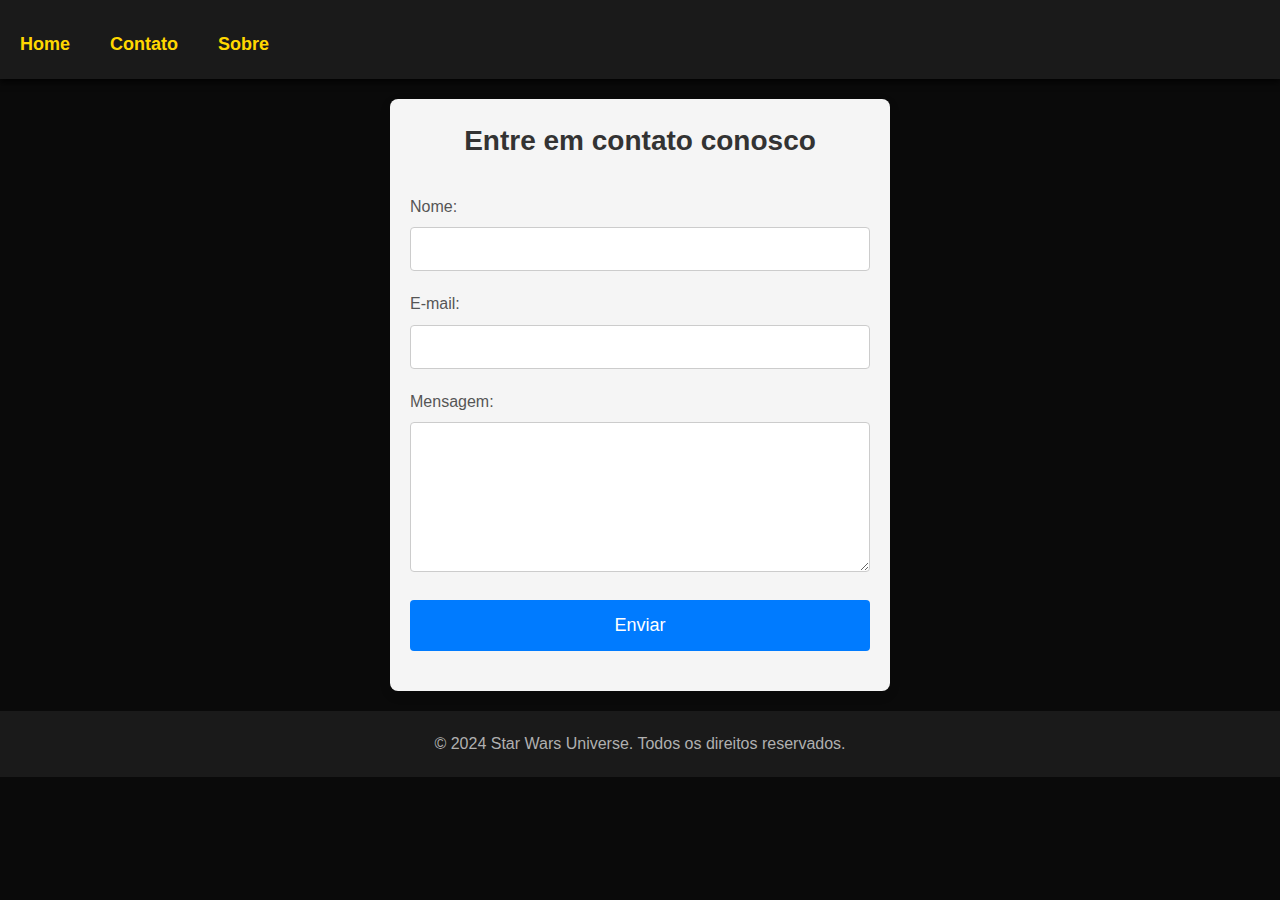
==== amanda/contato.html @ 566facf9 "Add files via upload" ====
<!DOCTYPE html>
<html lang="pt-BR">
<head>
    <meta charset="UTF-8">
    <meta name="viewport" content="width=device-width, initial-scale=1.0">
    <title>Contato - Star Wars</title>
    <link rel="stylesheet" href="styles.css">
</head>
<body>
    <header>
        <nav>
            <ul>
                <li><a href="index.html">Home</a></li>
                <li><a href="contato.html">Contato</a></li>
                <li><a href="#">Sobre</a></li>
            </ul>
        </nav>
    </header>

    <main>
        <section class="contact-form">
            <div class="form-header">
                <h1>Entre em contato conosco</h1>
            </div>
            <div class="form-body">
                <form>
                    <div class="form-group">
                        <label for="name">Nome:</label>
                        <input type="text" id="name" name="name" required>
                    </div>
        
                    <div class="form-group">
                        <label for="email">E-mail:</label>
                        <input type="email" id="email" name="email" required>
                    </div>
        
                    <div class="form-group">
                        <label for="message">Mensagem:</label>
                        <textarea id="message" name="message" required></textarea>
                    </div>
        
                    <div class="form-group">
                        <button type="submit" class="button">Enviar</button>
                    </div>
                </form>
            </div>
        </section>
        
    </main>

    <footer>
        <p>&copy; 2024 Star Wars Universe. Todos os direitos reservados.</p>
    </footer>
</body>
</html>
---- amanda/styles.css ----
* {
    margin: 0;
    padding: 0;
    box-sizing: border-box;
}

body {
    font-family: 'Arial', sans-serif;
    background-color: #0a0a0a;
    color: #fff;
    line-height: 1.6;
}

.container {
    width: 90%;
    margin: 0 auto;
}

header {
    background-color: #1a1a1a;
    padding: 20px 0;
    box-shadow: 0 4px 6px rgba(0, 0, 0, 0.7);
}

nav {
    display: flex;
    align-items: center;
    justify-content: space-between;
    flex-wrap: wrap;
}

nav .logo {
    height: 80px;
}

nav ul {
    list-style: none;
    display: flex;
    flex-wrap: wrap;
    justify-content: center;
    margin-top: 10px;
}

nav ul li {
    margin: 0 20px;
}

nav ul li a {
    color: #FFD700;
    text-decoration: none;
    font-size: 18px;
    font-weight: bold;
    transition: color 0.3s ease;
}

nav ul li a:hover {
    color: #FF6F00;
    text-shadow: 0px 0px 10px rgba(255, 165, 0, 0.8);
}

.hero {
    background: url('img/star-background.jpg') no-repeat center center/cover;
    padding: 120px 0;
    text-align: center;
    background-attachment: fixed;
    position: relative;
}

.hero h1 {
    font-size: 4rem;
    color: #FFD700;
    margin-bottom: 20px;
    text-shadow: 2px 2px 4px rgba(0, 0, 0, 0.8);
}

.hero p {
    font-size: 1.5rem;
    color: #fff;
    text-shadow: 1px 1px 3px rgba(0, 0, 0, 0.8);
}

.content {
    background-color: #3c1f57;
    padding: 50px 0;
}

.content h2 {
    font-size: 2.5rem;
    color: #FFD700;
    margin-bottom: 20px;
    text-align: center;
    text-shadow: 2px 2px 4px rgba(0, 0, 0, 0.6);
}

.content p {
    font-size: 1.2rem;
    color: #B0B0B0;
    line-height: 1.6;
    text-align: justify;
    margin-bottom: 20px;
}

footer {
    margin-top: 20px;
    background-color: #1a1a1a;
    padding: 20px 0;
    text-align: center;
    font-size: 1rem;
}

footer p {
    color: #B0B0B0;
}

#foto {
    width: auto;
    height: auto;
    margin-top: 30px;
    border-radius: 30px;
    box-shadow: 25px 0px 15px #FF6F00;
}

#logo {
    width: 100px;
    height: 100px;
    border-radius: 50%;
    transition: transform 0.3s ease;
}

#logo:hover {
    transform: scale(1.1);
}

.contact-form {
    width: 80%;
    max-width: 500px;
    margin: 0 auto;
    margin-top: 20px;
    padding: 20px;
    background-color: whitesmoke;
    border-radius: 8px;
    box-shadow: 0 4px 12px rgba(0, 0, 0, 0.1);
    font-family: Arial, sans-serif;
}

.form-header h1 {
    text-align: center;
    color: #333;
    font-size: 28px;
    margin-bottom: 30px;
    font-weight: bold;
}

.form-body {
    display: flex;
    flex-direction: column;
}

.form-group {
    margin-bottom: 20px;
}

.form-group label {
    display: block;
    font-size: 16px;
    color: #555;
    margin-bottom: 8px;
}

.form-group input, .form-group textarea {
    width: 100%;
    padding: 12px;
    font-size: 16px;
    border: 1px solid #ccc;
    border-radius: 4px;
    box-sizing: border-box;
}

.form-group input:focus, .form-group textarea:focus {
    border-color: #007BFF;
    outline: none;
}

.form-group textarea {
    height: 150px;
    resize: vertical;
}

.button {
    width: 100%;
    padding: 15px;
    background-color: #007BFF;
    color: white;
    font-size: 18px;
    border: none;
    border-radius: 4px;
    cursor: pointer;
    transition: background-color 0.3s ease;
}

.button:hover {
    background-color: #0056b3;
}

@media (max-width: 768px) {
    nav ul {
        flex-direction: column;
        align-items: center;
    }

    nav ul li {
        margin: 10px 0;
    }

    .hero h1 {
        font-size: 3rem;
    }

    .hero p {
        font-size: 1.2rem;
    }

    .content h2 {
        font-size: 2rem;
    }

    .content p {
        font-size: 1rem;
    }

    .contact-form {
        width: 90%;
        padding: 15px;
    }
}

@media (max-width: 480px) {
    .hero h1 {
        font-size: 2.5rem;
    }

    .contact-form {
        width: 100%;
        padding: 10px;
    }
}
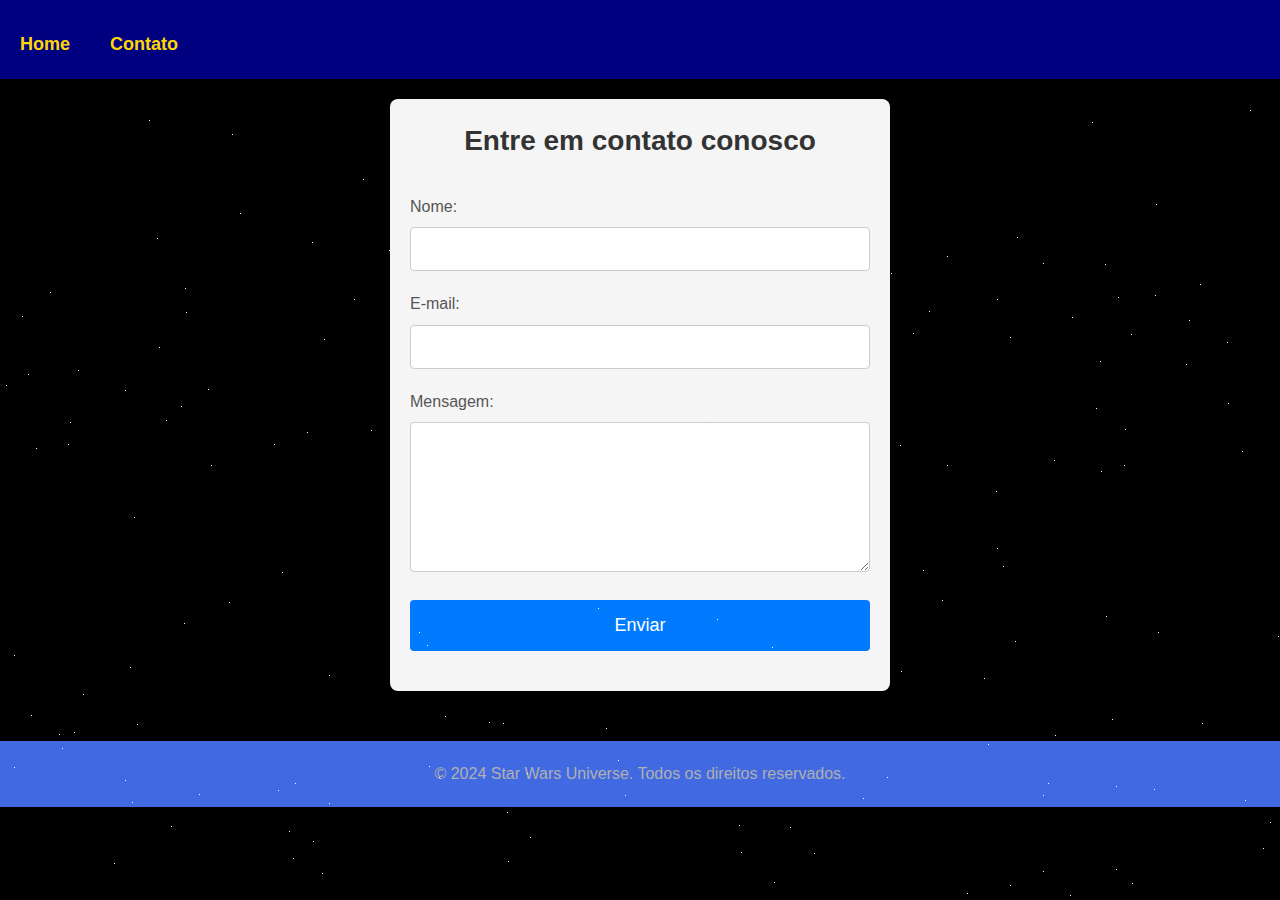
==== commit fcce682b: "cansei" ====
--- a/amanda/contato.html
+++ b/amanda/contato.html
@@ -12,8 +12,8 @@
             <ul>
                 <li><a href="index.html">Home</a></li>
                 <li><a href="contato.html">Contato</a></li>
-                <li><a href="#">Sobre</a></li>
             </ul>
+            <div class="stars">
         </nav>
     </header>
 
@@ -47,7 +47,7 @@
         </section>
         
     </main>
-
+</div>
     <footer>
         <p>&copy; 2024 Star Wars Universe. Todos os direitos reservados.</p>
     </footer>
--- a/amanda/styles.css
+++ b/amanda/styles.css
@@ -6,10 +6,41 @@
 
 body {
     font-family: 'Arial', sans-serif;
-    background-color: #0a0a0a;
-    color: #fff;
+    background-color: #000000; /* Negro Espacial */
+    color: #f4f4f4; /* Cor de texto mais clara */
     line-height: 1.6;
 }
+
+/* Tema Star Wars */
+.black-sky {
+    background-color: #000000; /* Fundo negro profundo */
+    color: #FFCC00; /* Amarelo Dourado para elementos de destaque */
+}
+
+body::before {
+    content: "";
+    position: absolute;
+    top: 0;
+    left: 0;
+    width: 100%;
+    height: 100%;
+    background: url('https://www.transparenttextures.com/patterns/stars.png') repeat; /* Imagem de estrelas */
+    z-index: -1;
+}
+
+.stars {
+    position: absolute;
+    top: 100px;
+    left: -700px;
+    width: 1px;
+    height: 1px;
+    background: transparent;
+    box-shadow: 970px 909px #FFF , 1px 149px #FFF , 736px 348px #FFF , 1352px 1333px #FFF , 57px 1598px #FFF , 1007px 332px #FFF , 1474px 782px #FFF , 726px 826px #FFF , 768px 344px #FFF , 1673px 1878px #FFF , 1970px 722px #FFF , 123px 79px #FFF , 1137px 1554px #FFF , 490px 521px #FFF , 1277px 1346px #FFF , 14px 1701px #FFF , 114px 1127px #FFF , 849px 20px #FFF , 1697px 199px #FFF , 1013px 741px #FFF , 1643px 1821px #FFF , 1335px 1355px #FFF , 825px 290px #FFF , 1670px 1346px #FFF , 345px 1925px #FFF , 1063px 1880px #FFF , 265px 1203px #FFF , 1328px 493px #FFF , 1152px 806px #FFF , 661px 602px #FFF , 520px 1515px #FFF , 1256px 1907px #FFF , 1882px 1525px #FFF , 1024px 239px #FFF , 1959px 1343px #FFF , 623px 1380px #FFF , 1717px 1542px #FFF , 1318px 660px #FFF , 1586px 1581px #FFF , 340px 284px #FFF , 553px 1556px #FFF , 609px 800px #FFF , 613px 244px #FFF , 927px 1327px #FFF , 957px 1869px #FFF , 1029px 575px #FFF , 1851px 1438px #FFF , 1043px 819px #FFF , 1297px 1312px #FFF , 1361px 1224px #FFF , 974px 344px #FFF , 715px 1931px #FFF , 1583px 1370px #FFF , 1359px 1395px #FFF , 433px 1356px #FFF , 1818px 197px #FFF , 973px 1115px #FFF , 353px 1356px #FFF , 558px 1060px #FFF , 1584px 414px #FFF , 1272px 1404px #FFF , 1792px 22px #FFF , 147px 1524px #FFF , 751px 1032px #FFF , 1945px 700px #FFF , 366px 241px #FFF , 1119px 532px #FFF , 1029px 703px #FFF , 575px 888px #FFF , 1568px 1488px #FFF , 1527px 1002px #FFF , 471px 783px #FFF , 90px 1160px #FFF , 1646px 1805px #FFF , 714px 667px #FFF , 644px 1716px #FFF , 1917px 1700px #FFF , 1241px 1645px #FFF , 1285px 1327px #FFF , 1560px 132px #FFF , 1645px 1753px #FFF , 1703px 466px #FFF , 1099px 929px #FFF , 1629px 1954px #FFF , 1103px 338px #FFF , 1427px 1660px #FFF , 652px 1031px #FFF , 958px 1744px #FFF , 1015px 1712px #FFF , 1452px 1076px #FFF , 229px 1483px #FFF , 84px 1847px #FFF , 1671px 1333px #FFF , 1600px 345px #FFF , 1307px 168px #FFF , 915px 921px #FFF , 1367px 1826px #FFF , 1085px 1685px #FFF , 1514px 753px #FFF , 859px 1015px #FFF , 1871px 1239px #FFF , 1522px 381px #FFF , 981px 906px #FFF , 1207px 712px #FFF , 1197px 820px #FFF , 1573px 1186px #FFF , 864px 1824px #FFF , 1534px 1340px #FFF , 629px 607px #FFF , 1409px 997px #FFF , 882px 1459px #FFF , 150px 310px #FFF , 785px 1231px #FFF , 884px 523px #FFF , 1963px 1004px #FFF , 1529px 1395px #FFF , 632px 665px #FFF , 388px 1668px #FFF , 1468px 810px #FFF , 1165px 1575px #FFF , 1498px 252px #FFF , 275px 353px #FFF , 1171px 350px #FFF , 524px 1698px #FFF , 1652px 1900px #FFF , 1800px 1788px #FFF , 1743px 695px #FFF , 1806px 516px #FFF , 537px 1528px #FFF , 127px 763px #FFF , 1643px 1043px #FFF , 1717px 137px #FFF , 1553px 952px #FFF , 183px 1507px #FFF , 770px 322px #FFF , 241px 1999px #FFF , 148px 244px #FFF , 118px 1096px #FFF , 1183px 100px #FFF , 1158px 53px #FFF , 371px 735px #FFF , 1090px 1474px #FFF , 1145px 616px #FFF , 1300px 236px #FFF , 407px 672px #FFF , 1012px 142px #FFF , 100px 329px #FFF , 219px 506px #FFF , 482px 349px #FFF , 1397px 1560px #FFF , 566px 750px #FFF , 562px 1403px #FFF , 1154px 961px #FFF , 559px 169px #FFF , 568px 503px #FFF , 184px 1898px #FFF , 256px 793px #FFF , 668px 66px #FFF , 38px 544px #FFF , 832px 702px #FFF , 1676px 1579px #FFF , 1996px 910px #FFF , 806px 1313px #FFF , 1063px 79px #FFF , 539px 1035px #FFF , 552px 1740px #FFF , 774px 632px #FFF , 1453px 1152px #FFF , 491px 1160px #FFF , 1667px 793px #FFF , 655px 316px #FFF , 609px 470px #FFF , 1330px 53px #FFF , 420px 1814px #FFF , 1155px 447px #FFF , 1754px 360px #FFF , 913px 1425px #FFF , 1408px 1270px #FFF , 414px 128px #FFF , 31px 1664px #FFF , 1671px 899px #FFF , 125px 1133px #FFF , 1942px 351px #FFF , 1439px 466px #FFF , 886px 1853px #FFF , 1587px 677px #FFF , 241px 570px #FFF , 1886px 1293px #FFF , 1526px 84px #FFF , 508px 1419px #FFF , 759px 634px #FFF , 1314px 1121px #FFF , 1127px 545px #FFF , 993px 758px #FFF , 1770px 795px #FFF , 1629px 211px #FFF , 824px 1656px #FFF , 324px 1166px #FFF , 27px 1316px #FFF , 1258px 1468px #FFF , 428px 1923px #FFF , 661px 704px #FFF , 1872px 1640px #FFF , 1910px 1660px #FFF , 117px 995px #FFF , 253px 1792px #FFF , 1403px 1433px #FFF , 1441px 752px #FFF , 1472px 547px #FFF , 1715px 541px #FFF , 272px 187px #FFF , 881px 306px #FFF , 19px 1209px #FFF , 1807px 1423px #FFF , 693px 1752px #FFF , 160px 1252px #FFF , 1710px 237px #FFF , 32px 1786px #FFF , 1440px 1452px #FFF , 712px 1836px #FFF , 1324px 1411px #FFF , 728px 274px #FFF , 59px 244px #FFF , 1514px 16px #FFF , 1472px 923px #FFF , 1276px 1755px #FFF , 1099px 1301px #FFF , 1972px 1715px #FFF , 511px 1297px #FFF , 465px 1329px #FFF , 129px 1422px #FFF , 635px 959px #FFF , 206px 1663px #FFF , 1089px 150px #FFF , 911px 365px #FFF , 1520px 1828px #FFF , 133px 560px #FFF , 715px 1941px #FFF , 818px 1332px #FFF , 1407px 1564px #FFF , 64px 788px #FFF , 1048px 1656px #FFF , 1290px 1205px #FFF , 1230px 93px #FFF , 532px 570px #FFF , 170px 1545px #FFF , 507px 1924px #FFF , 197px 669px #FFF , 1945px 1559px #FFF , 400px 346px #FFF , 610px 1596px #FFF , 587px 245px #FFF , 272px 661px #FFF , 1889px 1419px #FFF , 1831px 234px #FFF , 1222px 840px #FFF , 1849px 1366px #FFF , 107px 1058px #FFF , 1589px 1327px #FFF , 1160px 324px #FFF , 438px 768px #FFF , 1225px 1707px #FFF , 662px 384px #FFF , 567px 786px #FFF , 1115px 95px #FFF , 195px 48px #FFF , 1623px 470px #FFF , 362px 746px #FFF , 546px 270px #FFF , 1120px 1542px #FFF , 1925px 1770px #FFF , 830px 1439px #FFF , 1419px 1360px #FFF , 128px 1049px #FFF , 1684px 578px #FFF , 714px 1156px #FFF , 102px 81px #FFF , 351px 1428px #FFF , 982px 472px #FFF , 1142px 1717px #FFF , 1195px 1182px #FFF , 337px 286px #FFF , 1309px 1402px #FFF , 1863px 1475px #FFF , 623px 1518px #FFF , 133px 1847px #FFF , 927px 1120px #FFF , 1439px 725px #FFF , 1722px 1576px #FFF , 706px 285px #FFF , 637px 455px #FFF , 574px 1498px #FFF , 674px 1851px #FFF , 1748px 683px #FFF , 563px 1521px #FFF , 1627px 1826px #FFF , 1360px 901px #FFF , 1551px 1458px #FFF , 1995px 517px #FFF , 1928px 303px #FFF , 1256px 1241px #FFF , 1283px 1911px #FFF , 923px 1235px #FFF , 758px 949px #FFF , 1133px 1794px #FFF , 1203px 623px #FFF , 344px 103px #FFF , 1032px 834px #FFF , 714px 555px #FFF , 702px 931px #FFF , 1431px 1808px #FFF , 1827px 1436px #FFF , 750px 192px #FFF , 1816px 769px #FFF , 1537px 64px #FFF , 670px 753px #FFF , 1832px 783px #FFF , 807px 1154px #FFF , 641px 1749px #FFF , 509px 399px #FFF , 1308px 79px #FFF , 319px 482px #FFF , 662px 829px #FFF , 1379px 1284px #FFF , 1812px 1594px #FFF , 359px 448px #FFF , 277px 1027px #FFF , 679px 795px #FFF , 1854px 689px #FFF , 275px 584px #FFF , 1772px 217px #FFF , 340px 920px #FFF , 1483px 968px #FFF , 567px 252px #FFF , 658px 507px #FFF , 1892px 860px #FFF , 1800px 261px #FFF , 1325px 1416px #FFF , 1053px 1894px #FFF , 459px 442px #FFF , 1172px 1566px #FFF , 1325px 695px #FFF , 764px 851px #FFF , 539px 582px #FFF , 1439px 999px #FFF , 67px 494px #FFF , 1251px 1832px #FFF , 731px 615px #FFF , 1024px 1997px #FFF , 1647px 365px #FFF , 932px 34px #FFF , 859px 247px #FFF , 249px 1998px #FFF , 555px 885px #FFF , 1663px 1423px #FFF , 1509px 381px #FFF , 694px 308px #FFF , 1430px 262px #FFF , 1944px 1413px #FFF , 1279px 1157px #FFF , 1298px 508px #FFF , 175px 967px #FFF , 568px 799px #FFF , 1417px 519px #FFF , 459px 368px #FFF , 681px 1629px #FFF , 41px 449px #FFF , 1630px 1507px #FFF , 1834px 1214px #FFF , 486px 1965px #FFF , 1581px 1047px #FFF , 995px 683px #FFF , 721px 1985px #FFF , 837px 624px #FFF , 885px 188px #FFF , 862px 1339px #FFF , 908px 1594px #FFF , 697px 267px #FFF , 386px 293px #FFF , 234px 1636px #FFF , 1805px 855px #FFF , 267px 350px #FFF , 493px 207px #FFF , 1541px 1176px #FFF , 377px 982px #FFF , 768px 878px #FFF , 1263px 812px #FFF , 175px 228px #FFF , 1601px 571px #FFF , 1696px 391px #FFF , 38px 415px #FFF , 1427px 1882px #FFF , 1306px 628px #FFF , 1257px 1933px #FFF , 1690px 1370px #FFF , 1812px 1778px #FFF , 1124px 1557px #FFF , 830px 567px #FFF , 1124px 842px #FFF , 1983px 1339px #FFF , 1855px 195px #FFF , 1545px 1092px #FFF , 1861px 1448px #FFF , 519px 1259px #FFF , 1141px 1117px #FFF , 1916px 1573px #FFF , 1112px 1870px #FFF , 1016px 1083px #FFF , 935px 1575px #FFF , 1275px 1355px #FFF , 363px 465px #FFF , 1085px 1388px #FFF , 1918px 952px #FFF , 104px 542px #FFF , 1013px 1562px #FFF , 1700px 1159px #FFF , 908px 289px #FFF , 1105px 1146px #FFF , 1420px 1676px #FFF , 1281px 457px #FFF , 1749px 1537px #FFF , 146px 45px #FFF , 51px 809px #FFF , 300px 991px #FFF , 1019px 1985px #FFF , 722px 216px #FFF , 1752px 1874px #FFF , 393px 798px #FFF , 483px 1645px #FFF , 324px 310px #FFF , 1688px 644px #FFF , 1848px 945px #FFF , 805px 1663px #FFF , 1927px 1468px #FFF , 999px 1120px #FFF , 1139px 677px #FFF , 1011px 1034px #FFF , 1123px 556px #FFF , 585px 1660px #FFF , 20px 67px #FFF , 1460px 1071px #FFF , 871px 726px #FFF , 1270px 587px #FFF , 814px 763px #FFF , 671px 799px #FFF , 1683px 1813px #FFF , 516px 1113px #FFF , 1490px 727px #FFF , 1825px 329px #FFF , 113px 1169px #FFF , 759px 1790px #FFF , 1195px 1933px #FFF , 1389px 1047px #FFF , 753px 1133px #FFF , 1858px 532px #FFF , 160px 83px #FFF , 1928px 1030px #FFF , 296px 351px #FFF , 1227px 673px #FFF , 1459px 397px #FFF , 1407px 316px #FFF , 1238px 1604px #FFF , 1060px 973px #FFF , 1579px 1000px #FFF , 1950px 10px #FFF , 1983px 462px #FFF , 1071px 330px #FFF , 1206px 343px #FFF , 454px 806px #FFF , 1404px 1721px #FFF , 969px 1813px #FFF , 1282px 1124px #FFF , 363px 1735px #FFF , 1688px 1952px #FFF , 1472px 264px #FFF , 762px 648px #FFF , 62px 588px #FFF , 1331px 1490px #FFF , 1189px 622px #FFF , 866px 320px #FFF , 1343px 1514px #FFF , 1201px 1297px #FFF , 1148px 904px #FFF , 1233px 1422px #FFF , 1450px 942px #FFF , 653px 1273px #FFF , 95px 279px #FFF , 853px 1428px #FFF , 1743px 163px #FFF , 1230px 737px #FFF , 812px 1580px #FFF , 1208px 33px #FFF , 1839px 1996px #FFF , 348px 1390px #FFF , 420px 1762px #FFF , 1915px 1121px #FFF , 776px 1562px #FFF , 1421px 1223px #FFF , 502px 94px #FFF , 1832px 1915px #FFF , 175px 367px #FFF , 592px 1593px #FFF , 1966px 922px #FFF , 365px 1586px #FFF , 1889px 220px #FFF , 1742px 1810px #FFF , 1801px 371px #FFF , 888px 1587px #FFF , 1567px 1363px #FFF , 26px 99px #FFF , 1542px 14px #FFF , 128px 461px #FFF , 300px 454px #FFF , 929px 502px #FFF , 290px 433px #FFF , 1856px 104px #FFF , 1971px 1303px #FFF , 1013px 1086px #FFF , 842px 1535px #FFF , 710px 1915px #FFF , 1796px 308px #FFF , 58px 501px #FFF , 1010px 801px #FFF , 405px 251px #FFF , 892px 909px #FFF , 1653px 1133px #FFF , 355px 1729px #FFF , 890px 1955px #FFF , 182px 811px #FFF , 1824px 365px #FFF , 1992px 383px #FFF , 1241px 1001px #FFF , 1805px 164px #FFF , 418px 1830px #FFF , 1575px 1143px #FFF , 1513px 1119px #FFF , 1927px 242px #FFF , 559px 48px #FFF , 1129px 666px #FFF , 643px 1716px #FFF , 150px 744px #FFF , 312px 136px #FFF , 1777px 848px #FFF , 1388px 1238px #FFF , 910px 1209px #FFF , 908px 1574px #FFF , 1466px 425px #FFF , 1903px 883px #FFF , 598px 1541px #FFF , 1743px 771px #FFF , 884px 1281px #FFF , 297px 1236px #FFF , 1298px 1422px #FFF , 636px 794px #FFF , 1713px 1526px #FFF , 1710px 785px #FFF , 1975px 1910px #FFF , 1890px 990px #FFF , 1932px 869px #FFF , 623px 1478px #FFF , 241px 1400px #FFF , 1345px 1866px #FFF , 1513px 1537px #FFF , 1642px 500px #FFF , 200px 42px #FFF , 1617px 1818px #FFF , 182px 499px #FFF , 1482px 216px #FFF , 31px 338px #FFF , 564px 805px #FFF , 249px 636px #FFF , 899px 694px #FFF , 1461px 967px #FFF , 1340px 195px #FFF , 1755px 635px #FFF , 1587px 1216px #FFF , 1118px 1054px #FFF , 279px 488px #FFF , 908px 1196px #FFF , 1156px 1995px #FFF , 1207px 1572px #FFF , 125px 1773px #FFF , 380px 283px #FFF , 1900px 184px #FFF , 687px 743px #FFF , 107px 246px #FFF , 1613px 233px #FFF , 125px 1491px #FFF , 77px 1928px #FFF , 788px 872px #FFF , 1697px 448px #FFF , 722px 1142px #FFF , 1840px 1462px #FFF , 413px 683px #FFF , 335px 250px #FFF , 340px 1869px #FFF , 403px 1659px #FFF , 495px 468px #FFF , 1647px 156px #FFF , 783px 594px #FFF , 290px 221px #FFF , 1304px 1035px #FFF , 642px 1073px #FFF , 1812px 619px #FFF , 238px 900px #FFF , 825px 680px #FFF , 1802px 1182px #FFF , 1054px 199px #FFF , 1140px 160px #FFF , 305px 1755px #FFF , 1963px 748px #FFF , 691px 192px #FFF , 940px 113px #FFF , 236px 44px #FFF , 439px 390px #FFF , 1293px 1402px #FFF , 228px 151px #FFF , 1022px 773px #FFF , 822px 1245px #FFF , 1591px 173px #FFF , 705px 1307px #FFF , 595px 1779px #FFF , 1474px 116px #FFF , 978px 690px #FFF , 230px 1474px #FFF , 1326px 229px #FFF , 1989px 860px #FFF , 1978px 536px #FFF , 1417px 1742px #FFF , 1929px 1914px #FFF , 285px 704px #FFF , 625px 945px #FFF , 1588px 1337px #FFF , 36px 1851px #FFF , 98px 843px #FFF , 1138px 995px #FFF , 1568px 1183px #FFF , 1935px 1297px #FFF , 908px 1586px #FFF , 64px 1182px #FFF , 886px 212px #FFF , 741px 1197px #FFF , 1886px 264px #FFF , 1202px 1926px #FFF , 589px 908px #FFF , 474px 1652px #FFF , 989px 731px #FFF , 1261px 1536px #FFF , 1656px 1133px #FFF , 611px 1597px #FFF , 1703px 1904px #FFF , 996px 1201px #FFF , 1183px 1048px #FFF , 777px 1968px #FFF , 172px 29px #FFF , 272px 1756px #FFF , 1403px 802px #FFF , 1533px 1211px #FFF , 1106px 1800px #FFF , 1322px 1794px #FFF , 1839px 1411px #FFF , 885px 1504px #FFF , 1150px 1123px #FFF , 202px 693px #FFF , 184px 106px #FFF , 778px 270px #FFF , 1902px 623px #FFF , 1844px 1445px #FFF , 857px 138px #FFF , 413px 1237px #FFF , 73px 1526px #FFF , 432px 1786px #FFF , 355px 1293px #FFF , 766px 1003px #FFF , 1573px 1977px #FFF , 834px 417px #FFF , 126px 1290px #FFF , 276px 254px #FFF , 170px 1931px #FFF , 158px 754px #FFF , 326px 1698px #FFF , 228px 714px #FFF , 924px 813px #FFF , 851px 1357px #FFF , 1816px 686px #FFF , 396px 967px #FFF , 540px 136px #FFF , 1598px 1738px #FFF , 282px 717px #FFF , 1985px 1776px #FFF , 1208px 761px #FFF , 1249px 1436px #FFF , 667px 1797px #FFF , 1563px 698px #FFF , 1158px 1859px #FFF , 242px 212px #FFF , 445px 1286px #FFF , 1943px 950px #FFF , 268px 819px #FFF , 729px 1755px #FFF;
+  }
+
+
+/* metade */
+
 
 .container {
     width: 90%;
@@ -17,7 +48,7 @@
 }
 
 header {
-    background-color: #1a1a1a;
+    background-color: #000080;
     padding: 20px 0;
     box-shadow: 0 4px 6px rgba(0, 0, 0, 0.7);
 }
@@ -67,6 +98,8 @@
 }
 
 .hero h1 {
+
+    font-family: 'Star Wars', sans-serif;
     font-size: 4rem;
     color: #FFD700;
     margin-bottom: 20px;
@@ -101,8 +134,8 @@
 }
 
 footer {
-    margin-top: 20px;
-    background-color: #1a1a1a;
+    margin-top: 50px;
+    background-color: #4169E1;
     padding: 20px 0;
     text-align: center;
     font-size: 1rem;
@@ -113,11 +146,15 @@
 }
 
 #foto {
-    width: auto;
-    height: auto;
+    width: 50%;
+    height: 25%;
+    border-radius: 30%;
+}
+
+#tit{
     margin-top: 30px;
-    border-radius: 30px;
-    box-shadow: 25px 0px 15px #FF6F00;
+    justify-content: center;
+    text-align: center;
 }
 
 #logo {
@@ -125,6 +162,10 @@
     height: 100px;
     border-radius: 50%;
     transition: transform 0.3s ease;
+}
+
+#foto:hover {
+    transform: scale(1.1);
 }
 
 #logo:hover {
@@ -202,6 +243,56 @@
     background-color: #0056b3;
 }
 
+#img{
+    margin-top: 35px;
+    width: 15%;
+    height: auto;
+    border-radius: 50px;
+    display: block;
+    margin-left: auto; 
+    margin-right: auto; 
+}
+
+#img:hover {
+    transform: scale(1.1);
+}
+
+#imgh{
+    margin-top: 20px;
+    width: 15%;
+    height: auto;
+    border-radius: 30px;
+    display: block;
+    margin-left: auto; 
+    margin-right: auto;
+
+}
+
+#imgh:hover {
+    transform: scale(1.1);
+}
+#title{
+    text-align: center;
+    color: #FFD700;
+    font-size: 1.5rem;
+    margin-bottom: 20px;
+    text-shadow: 2px 2px 4px rgba(0, 0, 0, 0.6);
+}
+#t2{
+ margin-top: 20px;
+}
+#icone{
+    margin-top: 15px;
+    width: 80px;
+    height: 80px;
+    border-radius: 50%;
+    transition: transform 0.3s ease;
+}
+.historia {
+  
+}
+
+
 @media (max-width: 768px) {
     nav ul {
         flex-direction: column;
@@ -244,3 +335,5 @@
         padding: 10px;
     }
 }
+
+
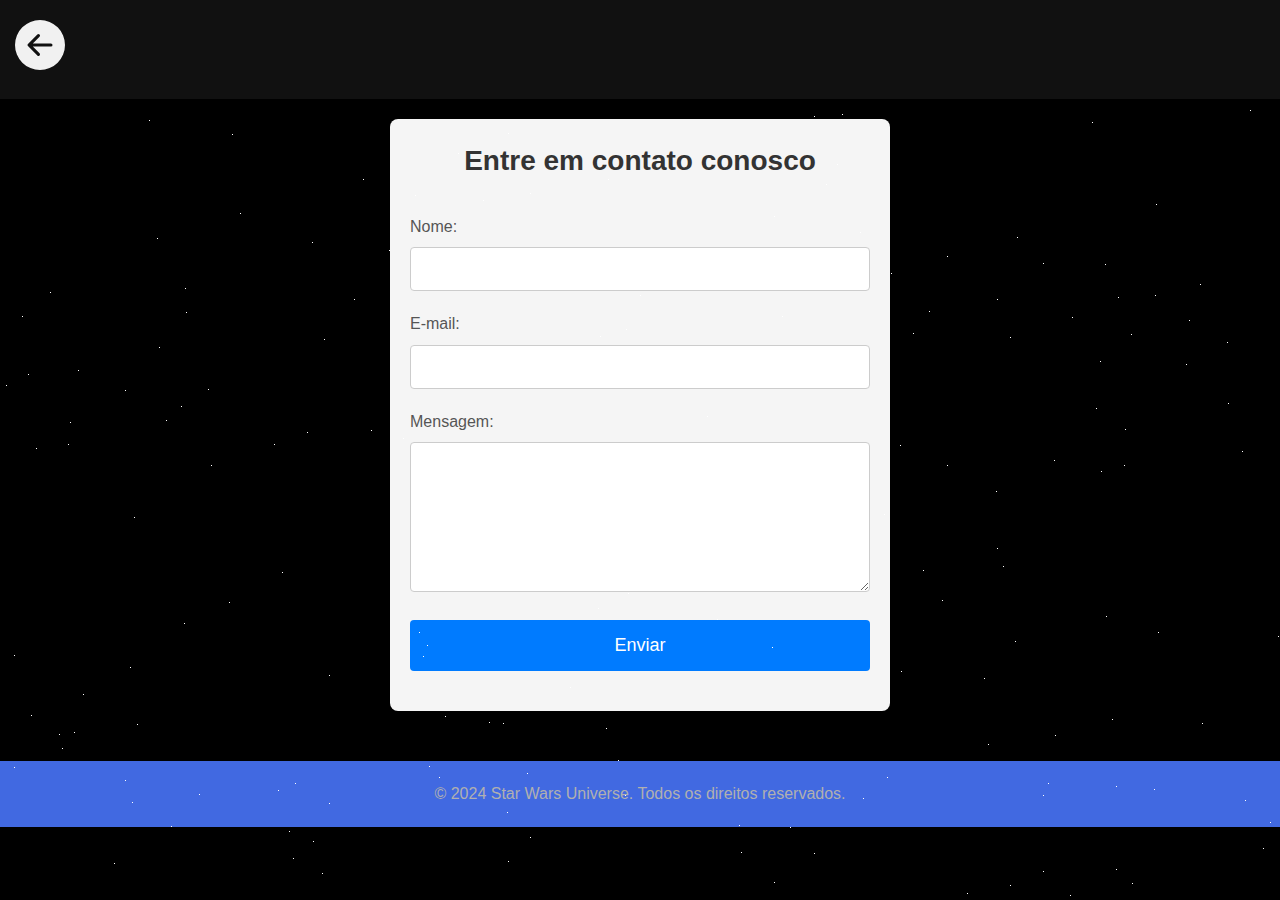
==== commit 17032d70: "." ====
--- a/amanda/contato.html
+++ b/amanda/contato.html
@@ -10,8 +10,10 @@
     <header>
         <nav>
             <ul>
-                <li><a href="index.html">Home</a></li>
-                <li><a href="contato.html">Contato</a></li>
+                <li><a href="index.html">
+                    <svg xmlns="http://www.w3.org/2000/svg" alt="Voltar" width="50" height="50" fill="currentColor" class="bi bi-arrow-left-circle-fill" viewBox="0 0 16 16">
+                    <path d="M8 0a8 8 0 1 0 0 16A8 8 0 0 0 8 0m3.5 7.5a.5.5 0 0 1 0 1H5.707l2.147 2.146a.5.5 0 0 1-.708.708l-3-3a.5.5 0 0 1 0-.708l3-3a.5.5 0 1 1 .708.708L5.707 7.5z"/>
+                  </svg></a></li>
             </ul>
             <div class="stars">
         </nav>
--- a/amanda/styles.css
+++ b/amanda/styles.css
@@ -6,8 +6,8 @@
 
 body {
     font-family: 'Arial', sans-serif;
-    background-color: #000000; /* Negro Espacial */
-    color: #f4f4f4; /* Cor de texto mais clara */
+    background-color: #000; /* Fundo escuro como o espaço */
+    color: #f1f1f1;
     line-height: 1.6;
 }
 
@@ -60,6 +60,8 @@
     flex-wrap: wrap;
 }
 
+
+
 nav .logo {
     height: 80px;
 }
@@ -87,29 +89,6 @@
 nav ul li a:hover {
     color: #FF6F00;
     text-shadow: 0px 0px 10px rgba(255, 165, 0, 0.8);
-}
-
-.hero {
-    background: url('img/star-background.jpg') no-repeat center center/cover;
-    padding: 120px 0;
-    text-align: center;
-    background-attachment: fixed;
-    position: relative;
-}
-
-.hero h1 {
-
-    font-family: 'Star Wars', sans-serif;
-    font-size: 4rem;
-    color: #FFD700;
-    margin-bottom: 20px;
-    text-shadow: 2px 2px 4px rgba(0, 0, 0, 0.8);
-}
-
-.hero p {
-    font-size: 1.5rem;
-    color: #fff;
-    text-shadow: 1px 1px 3px rgba(0, 0, 0, 0.8);
 }
 
 .content {
@@ -288,10 +267,108 @@
     border-radius: 50%;
     transition: transform 0.3s ease;
 }
+
+
+
+/* Estilo para o cabeçalho */
+header {
+    background-color: #111;
+    padding: 20px 0;
+    text-align: center;
+    position: relative;
+    z-index: 10;
+}
+
+header .container {
+    max-width: 1200px;
+    margin: 0 auto;
+    padding: 0 20px;
+}
+
+header nav ul {
+    list-style-type: none;
+    padding: 0;
+    margin: 0;
+    display: flex;
+    justify-content: center;
+}
+
+header nav ul li {
+    margin: 0 15px;
+}
+
+header nav ul li a {
+    color: #f1f1f1;
+    text-decoration: none;
+    font-size: 18px;
+    font-weight: bold;
+    text-transform: uppercase;
+    letter-spacing: 1px;
+    position: relative;
+}
+
+header nav ul li a:hover {
+    color: #ffcc00; /* Cor amarela como referência a Star Wars */
+}
+
+/* Estilo para a seção de herói */
+.hero {
+    background-image: url('https://path/to/your/starwars-image.jpg'); /* Substitua pela imagem desejada */
+    background-size: cover;
+    background-position: center;
+    padding: 100px 0;
+    text-align: center;
+    color: #fff;
+}
+
+.hero h1 {
+    font-size: 50px;
+    font-family: 'Star Wars', sans-serif;
+    letter-spacing: 5px;
+    margin-bottom: 20px;
+}
+
+.hero p {
+    font-size: 20px;
+    font-style: italic;
+}
+
+/* Estilo para o conteúdo das histórias */
+.content {
+    background-color: #222;
+    padding: 50px 0;
+}
+
+.content .container {
+    max-width: 1200px;
+    margin: 0 auto;
+    padding: 0 20px;
+}
+
 .historia {
-  
-}
-
+    background-color: #333;
+    margin-bottom: 20px;
+    padding: 20px;
+    border-radius: 10px;
+    transition: transform 0.3s ease, background-color 0.3s ease;
+}
+
+.historia h2 {
+    font-size: 28px;
+    margin-bottom: 15px;
+    color: #ffcc00;
+}
+
+.historia p {
+    font-size: 18px;
+    color: #ddd;
+    line-height: 1.8;
+}
+
+.historia:hover {
+    background-color: #444;
+    transform: translateY(-5px);
+}
 
 @media (max-width: 768px) {
     nav ul {
